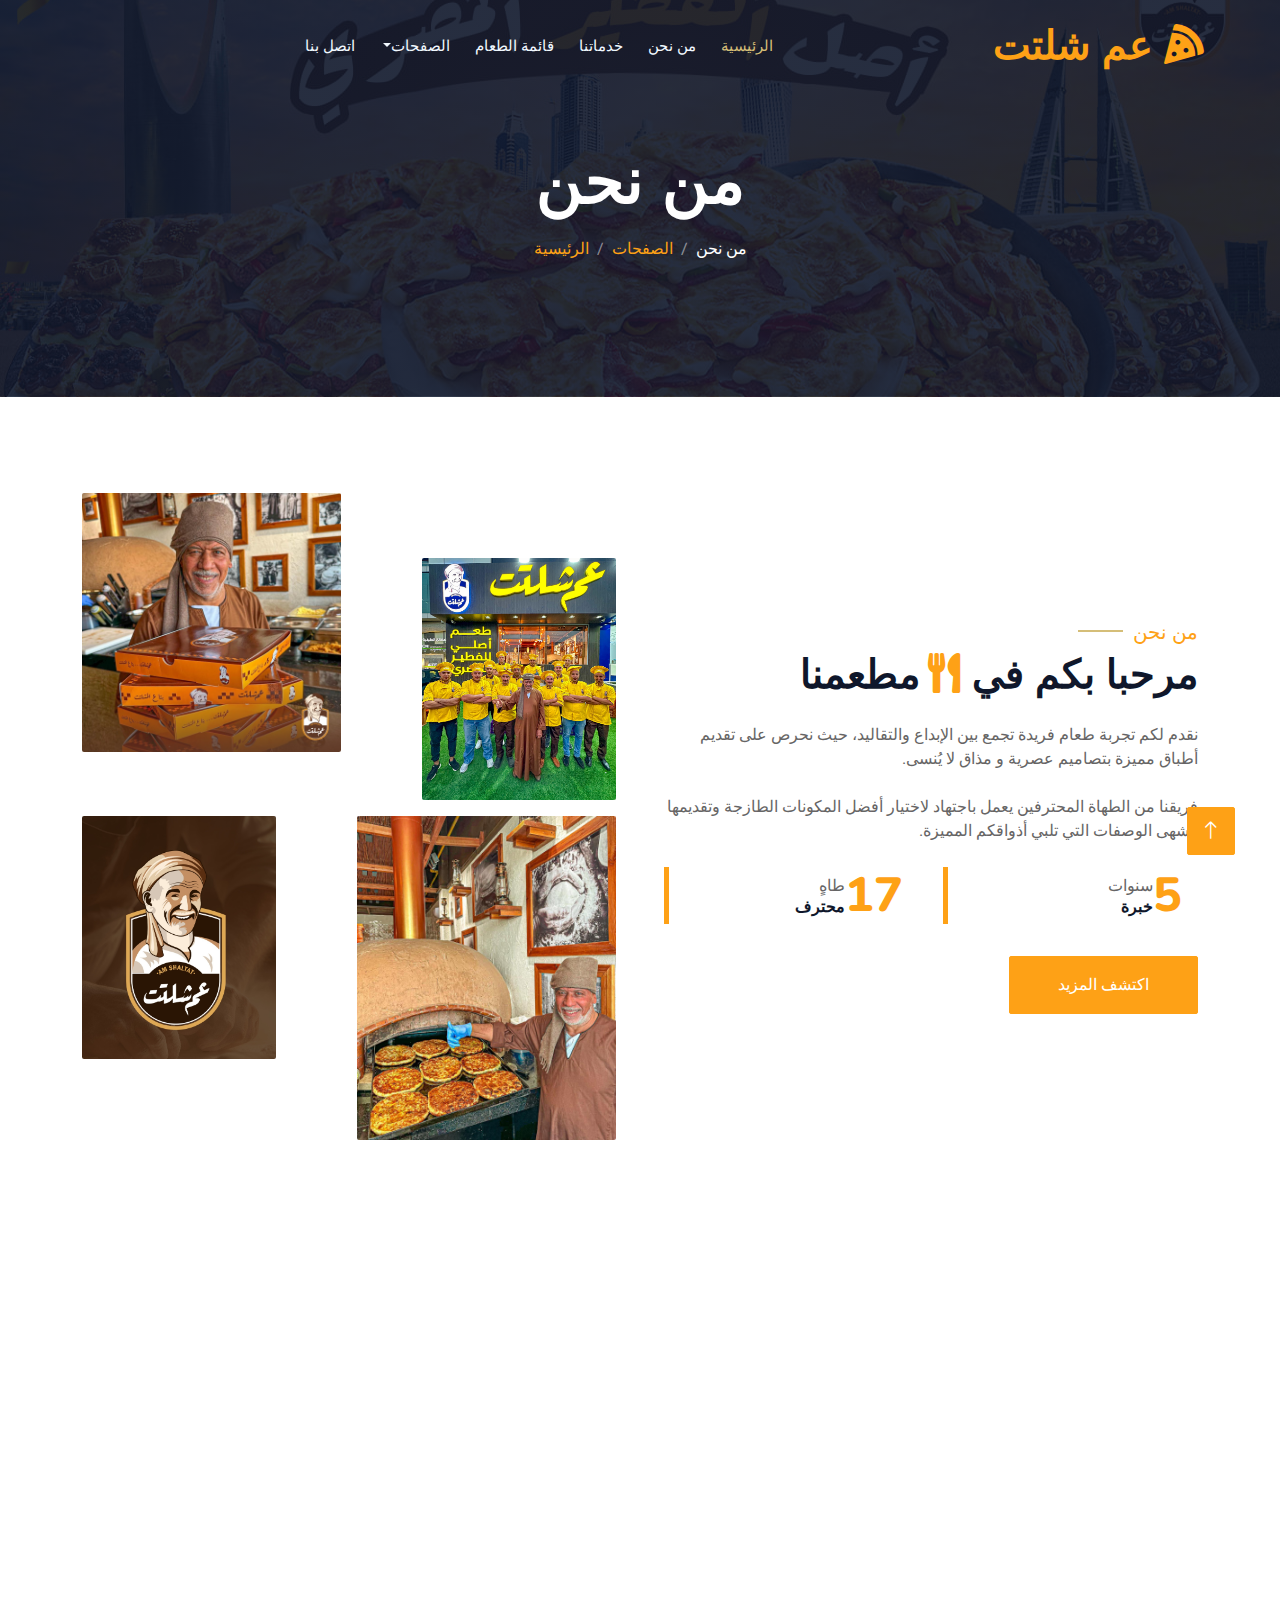
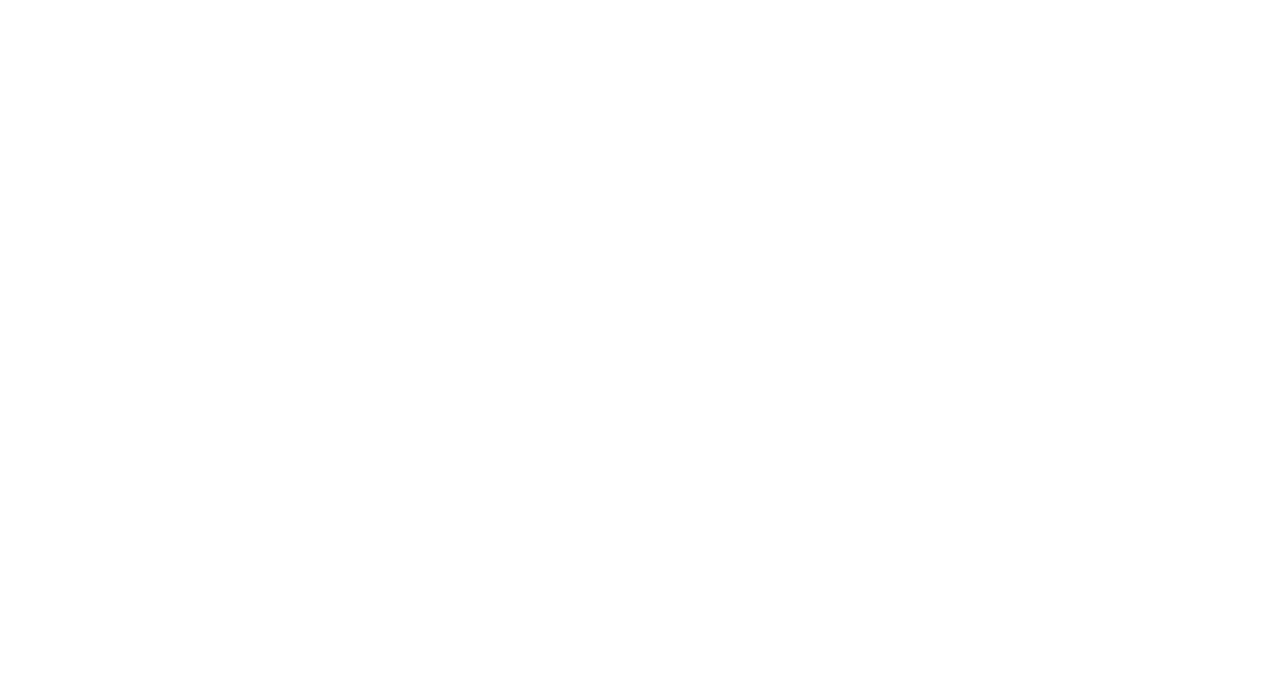
==== about.html @ 92947653 "End" ====
<!DOCTYPE html>
<html lang="en">

<head>
    <meta charset="utf-8">
    <title>El-Madinuh</title>
    <meta content="width=device-width, initial-scale=1.0" name="viewport">
    <meta content="" name="keywords">
    <meta content="" name="description">
    <link rel="shortcut icon" type="image/png" href="img/bg-hero.jpg">

    <!-- Favicon -->
    <link href="img/favicon.ico" rel="icon">

    <!-- Google Web Fonts -->
    <link rel="preconnect" href="https://fonts.googleapis.com">
    <link rel="preconnect" href="https://fonts.gstatic.com" crossorigin>
    <link href="https://fonts.googleapis.com/css2?family=Heebo:wght@400;500;600&family=Nunito:wght@600;700;800&family=Pacifico&display=swap" rel="stylesheet">

    <!-- Icon Font Stylesheet -->
    <link href="https://cdnjs.cloudflare.com/ajax/libs/font-awesome/5.10.0/css/all.min.css" rel="stylesheet">
    <link href="https://cdn.jsdelivr.net/npm/bootstrap-icons@1.4.1/font/bootstrap-icons.css" rel="stylesheet">

    <!-- Libraries Stylesheet -->
    <link href="lib/animate/animate.min.css" rel="stylesheet">
    <link href="lib/owlcarousel/assets/owl.carousel.min.css" rel="stylesheet">
    <link href="lib/tempusdominus/css/tempusdominus-bootstrap-4.min.css" rel="stylesheet" />

    <!-- Customized Bootstrap Stylesheet -->
    <link href="css/bootstrap.min.css" rel="stylesheet">

    <!-- Template Stylesheet -->
    <link href="css/style.css" rel="stylesheet">
</head>

<body>
    <div class="container-xxl bg-white p-0">
        <!-- Spinner Start -->
        <div id="spinner" class="show bg-white position-fixed translate-middle w-100 vh-100 top-50 start-50 d-flex align-items-center justify-content-center">
            <div class="spinner-border text-primary" style="width: 3rem; height: 3rem;" role="status">
                <span class="sr-only">Loading...</span>
            </div>
        </div>
        <!-- Spinner End -->


        <!-- Navbar & Hero Start -->
        <div class="container-xxl position-relative p-0">
            <nav class="navbar navbar-expand-lg navbar-dark bg-dark px-4 px-lg-5 py-3 py-lg-0">
                <div class="container-fluid d-flex justify-content-between align-items-center">
                    
                    <!-- زر القائمة (على اليسار) -->
                    <button class="navbar-toggler order-1" type="button" data-bs-toggle="collapse" data-bs-target="#navbarCollapse">
                        <span class="fa fa-bars"></span>
                    </button>
                    
                    <!-- القائمة في المنتصف -->
                    <div class="collapse navbar-collapse justify-content-center" id="navbarCollapse">
                        <div class="navbar-nav py-0">
                            <a href="index.html" class="nav-item nav-link active">الرئيسية</a>
                            <a href="about.html" class="nav-item nav-link">من نحن</a>
                            <a href="service.html" class="nav-item nav-link">خدماتنا</a>
                            <a href="menu.html" class="nav-item nav-link">قائمة الطعام</a>
                            <div class="nav-item dropdown">
                                <a href="#" class="nav-link dropdown-toggle" data-bs-toggle="dropdown">الصفحات</a>
                                <div class="dropdown-menu m-0">
                                    <a href="booking.html" class="dropdown-item">الحجز</a>
                                    <a href="team.html" class="dropdown-item">فريقنا</a>
                                    <a href="testimonial.html" class="dropdown-item">آراء العملاء</a>
                                </div>
                            </div>
                            <a href="contact.html" class="nav-item nav-link">اتصل بنا</a>
                        </div>
                    </div>
            
                    <!-- الشعار (على اليمين) -->
                    <a href="" class="navbar-brand p-0 order-2">
                        <h1 class="text-primary m-0">عم شلتت <i class="fa fa-pizza-slice"></i></h1>
                    </a>
                    
                </div>
            </nav>
            

            <div class="container-xxl py-5 bg-dark hero-header mb-5">
                <div class="container text-center my-5 pt-5 pb-4">
                    <h1 class="display-3 text-white mb-3 animated slideInDown">من نحن</h1>
                    <nav aria-label="breadcrumb">
                        <ol class="breadcrumb justify-content-center text-uppercase">
                            <li class="breadcrumb-item"><a href="#">الرئيسية</a></li>
                            <li class="breadcrumb-item"><a href="#">الصفحات</a></li>
                            <li class="breadcrumb-item text-white active" aria-current="page">من نحن</li>
                        </ol>
                    </nav>
                </div>
            </div>
        </div>
        <!-- Navbar & Hero End -->


        <!-- About Start -->
        <div class="container-xxl py-5">
            <div class="container">
                <div class="row g-5 align-items-center">
                    <div class="col-lg-6">
                        <div class="row g-3">
                            <div class="col-6 text-end wow fadeInRight" data-wow-delay="0.1s">
                                <img class="img-fluid rounded w-100 zoomIn" src="img/about-1.jpg">
                            </div>
                            <div class="col-6 text-end wow fadeInRight" data-wow-delay="0.3s">
                                <img class="img-fluid rounded w-75 zoomIn" src="img/about-2.jpg" style="margin-top: 25%;">
                            </div>
                            <div class="col-6 text-start wow fadeInLeft" data-wow-delay="0.5s">
                                <img class="img-fluid rounded w-75 zoomIn" src="img/about-3.jpg">
                            </div>
                            <div class="col-6 text-start wow fadeInLeft" data-wow-delay="0.7s">
                                <img class="img-fluid rounded w-100 zoomIn" src="img/about-4.jpg">
                            </div>
                        </div>
                    </div>
                    <div class="col-lg-6 wow fadeInUp text-abuot" data-wow-delay="0.5s">
                        <h5 class="section-title ff-secondary text-end text-primary fw-normal">من نحن</h5>
                        <h1 class="mb-4">مرحبا بكم في <i class="fa fa-utensils text-primary ms-2"></i>مطعمنا</h1>
                        <p class="mb-4 animate__animated animate__fadeInRight">
                            نقدم لكم تجربة طعام فريدة تجمع بين الإبداع والتقاليد، حيث نحرص على تقديم أطباق مميزة بتصاميم عصرية و مذاق لا يُنسى.
                        </p>
                        <p class="mb-4 animate__animated animate__fadeInRight animate__delay-1s">
                            فريقنا من الطهاة المحترفين يعمل باجتهاد لاختيار أفضل المكونات الطازجة وتقديمها بأشهى الوصفات التي تلبي أذواقكم المميزة.
                        </p>
                        <div class="row g-4 mb-4">
                            <div class="col-sm-6 wow flipInX" data-wow-delay="0.3s">
                                <div class="d-flex align-items-center border-start border-5 border-primary px-3">
                                    <h1 class="flex-shrink-0 display-5 text-primary mb-0" data-toggle="counter-up">15</h1>
                                    <div class="ps-4">
                                        <p class="mb-0">سنوات</p>
                                        <h6 class="text-uppercase mb-0">خبرة</h6>
                                    </div>
                                </div>
                            </div>
                            <div class="col-sm-6 wow flipInX" data-wow-delay="0.6s">
                                <div class="d-flex align-items-center border-start border-5 border-primary px-3">
                                    <h1 class="flex-shrink-0 display-5 text-primary mb-0" data-toggle="counter-up">50</h1>
                                    <div class="ps-4">
                                        <p class="mb-0">طاهٍ</p>
                                        <h6 class="text-uppercase mb-0">محترف</h6>
                                    </div>
                                </div>
                            </div>
                        </div>
                        <a class="btn btn-primary py-3 px-5 mt-2 wobble-horizontal" href="">اكتشف المزيد</a>
                    </div>
                </div>
            </div>
        </div>
        <!-- About End -->


        <!-- Team Start -->
        <div class="container-xxl pt-5 pb-3">
            <div class="container">
                <div class="text-center wow fadeInUp" data-wow-delay="0.1s">
                    <h5 class="section-title ff-secondary text-center text-primary fw-normal">أعضاء الفريق</h5>
                    <h1 class="mb-5">طهاتنا المحترفون</h1>
                </div>
                <div class="row g-4">
                    <div class="col-lg-3 col-md-6 wow fadeInUp" data-wow-delay="0.1s">
                        <div class="team-item text-center rounded overflow-hidden">
                            <div class="rounded-circle overflow-hidden m-4">
                                <img class="img-fluid" src="img/team-1.jpg" alt="">
                            </div>
                            <h5 class="mb-0">أحمد علي</h5>
                            <small>الشيف التنفيذي</small>
                            <div class="d-flex justify-content-center mt-3">
                                <a class="btn btn-square btn-primary mx-1" href=""><i class="fab fa-facebook-f"></i></a>
                                <a class="btn btn-square btn-primary mx-1" href=""><i class="fab fa-twitter"></i></a>
                                <a class="btn btn-square btn-primary mx-1" href=""><i class="fab fa-instagram"></i></a>
                            </div>
                        </div>
                    </div>
                    <div class="col-lg-3 col-md-6 wow fadeInUp" data-wow-delay="0.3s">
                        <div class="team-item text-center rounded overflow-hidden">
                            <div class="rounded-circle overflow-hidden m-4">
                                <img class="img-fluid" src="img/team-2.jpg" alt="">
                            </div>
                            <h5 class="mb-0">خالد عبد الرحمن</h5>
                            <small>متخصصة في الحلويات</small>
                            <div class="d-flex justify-content-center mt-3">
                                <a class="btn btn-square btn-primary mx-1" href=""><i class="fab fa-facebook-f"></i></a>
                                <a class="btn btn-square btn-primary mx-1" href=""><i class="fab fa-twitter"></i></a>
                                <a class="btn btn-square btn-primary mx-1" href=""><i class="fab fa-instagram"></i></a>
                            </div>
                        </div>
                    </div>
                    <div class="col-lg-3 col-md-6 wow fadeInUp" data-wow-delay="0.5s">
                        <div class="team-item text-center rounded overflow-hidden">
                            <div class="rounded-circle overflow-hidden m-4">
                                <img class="img-fluid" src="img/team-3.jpg" alt="">
                            </div>
                            <h5 class="mb-0">خالد السعدي</h5>
                            <small>شيف المأكولات البحرية</small>
                            <div class="d-flex justify-content-center mt-3">
                                <a class="btn btn-square btn-primary mx-1" href=""><i class="fab fa-facebook-f"></i></a>
                                <a class="btn btn-square btn-primary mx-1" href=""><i class="fab fa-twitter"></i></a>
                                <a class="btn btn-square btn-primary mx-1" href=""><i class="fab fa-instagram"></i></a>
                            </div>
                        </div>
                    </div>
                    <div class="col-lg-3 col-md-6 wow fadeInUp" data-wow-delay="0.7s">
                        <div class="team-item text-center rounded overflow-hidden">
                            <div class="rounded-circle overflow-hidden m-4">
                                <img class="img-fluid" src="img/team-4.jpg" alt="">
                            </div>
                            <h5 class="mb-0">احمد ناصر</h5>
                            <small>خبيرة الطهي الإيطالي</small>
                            <div class="d-flex justify-content-center mt-3">
                                <a class="btn btn-square btn-primary mx-1" href=""><i class="fab fa-facebook-f"></i></a>
                                <a class="btn btn-square btn-primary mx-1" href=""><i class="fab fa-twitter"></i></a>
                                <a class="btn btn-square btn-primary mx-1" href=""><i class="fab fa-instagram"></i></a>
                            </div>
                        </div>
                    </div>
                </div>
            </div>
        </div>
        <!-- Team End -->
        

        <!-- Footer Start -->
        <div class="container-fluid bg-dark text-light footer pt-5 mt-5 wow fadeIn" data-wow-delay="0.1s">
            <div class="container py-5">
                <div class="row g-5 text-end">
                    <div class="col-lg-3 col-md-6">
                        <h4 class="section-title ff-secondary text-end text-primary fw-normal mb-4">الشركة</h4>
                        <a class="btn btn-link" href="">من نحن</a>
                        <a class="btn btn-link" href="">اتصل بنا</a>
                        <a class="btn btn-link" href="">الحجز</a>
                        <a class="btn btn-link" href="">سياسة الخصوصية</a>
                        <a class="btn btn-link" href="">الشروط والأحكام</a>
                    </div>
                    <div class="col-lg-3 col-md-6">
                        <h4 class="section-title ff-secondary text-end text-primary fw-normal mb-4">تواصل معنا</h4>
                        <p class="mb-2"><i class="fa fa-map-marker-alt ms-3"></i>123 شارع، نيويورك، الولايات المتحدة</p>
                        <p class="mb-2"><i class="fa fa-phone-alt ms-3"></i>+012 345 67890</p>
                        <p class="mb-2"><i class="fa fa-envelope ms-3"></i>info@example.com</p>
                        <div class="d-flex pt-2 justify-content-end">
                            <a class="btn btn-outline-light btn-social ms-2" href=""><i class="fab fa-twitter"></i></a>
                            <a class="btn btn-outline-light btn-social ms-2" href=""><i class="fab fa-facebook-f"></i></a>
                            <a class="btn btn-outline-light btn-social ms-2" href=""><i class="fab fa-youtube"></i></a>
                            <a class="btn btn-outline-light btn-social ms-2" href=""><i class="fab fa-linkedin-in"></i></a>
                        </div>
                    </div>
                    <div class="col-lg-3 col-md-6">
                        <h4 class="section-title ff-secondary text-end text-primary fw-normal mb-4">ساعات العمل</h4>
                        <h5 class="text-light fw-normal">الإثنين - السبت</h5>
                        <p>09 صباحًا - 09 مساءً</p>
                        <h5 class="text-light fw-normal">الأحد</h5>
                        <p>10 صباحًا - 08 مساءً</p>
                    </div>
                    <div class="col-lg-3 col-md-6">
                        <h4 class="section-title ff-secondary text-end text-primary fw-normal mb-4">النشرة الإخبارية</h4>
                        <p>اشترك معنا للحصول على آخر العروض والتحديثات.</p>
                        <div class="position-relative mx-auto" style="max-width: 400px;">
                            <input class="form-control border-primary w-100 py-3 ps-4 pe-5 text-end" type="text" placeholder="أدخل بريدك الإلكتروني">
                            <button type="button" class="btn btn-primary py-2 position-absolute top-0 start-0 mt-2 ms-2">اشترك</button>
                        </div>
                    </div>
                </div>
            </div>
            <div class="container">
                <div class="copyright">
                    <div class="row">
                        <div class="col-md-6 text-center text-md-end mb-3 mb-md-0">
                            &copy; <a class="border-bottom" href="#">اسم موقعك</a>، جميع الحقوق محفوظة.
                            <br> تصميم بواسطة <a class="border-bottom" href="https://htmlcodex.com">HTML Codex</a>
                        </div>
                        <div class="col-md-6 text-center text-md-start">
                            <div class="footer-menu">
                                <a href="">الرئيسية</a>
                                <a href="">سياسة الكوكيز</a>
                                <a href="">المساعدة</a>
                                <a href="">الأسئلة الشائعة</a>
                            </div>
                        </div>
                    </div>
                </div>
            </div>
        </div>
        
        <!-- Footer End -->


        <!-- Back to Top -->
        <a href="#" class="btn btn-lg btn-primary btn-lg-square back-to-top"><i class="bi bi-arrow-up"></i></a>
    </div>

    <!-- JavaScript Libraries -->
    <script src="https://code.jquery.com/jquery-3.4.1.min.js"></script>
    <script src="https://cdn.jsdelivr.net/npm/bootstrap@5.0.0/dist/js/bootstrap.bundle.min.js"></script>
    <script src="lib/wow/wow.min.js"></script>
    <script src="lib/easing/easing.min.js"></script>
    <script src="lib/waypoints/waypoints.min.js"></script>
    <script src="lib/counterup/counterup.min.js"></script>
    <script src="lib/owlcarousel/owl.carousel.min.js"></script>
    <script src="lib/tempusdominus/js/moment.min.js"></script>
    <script src="lib/tempusdominus/js/moment-timezone.min.js"></script>
    <script src="lib/tempusdominus/js/tempusdominus-bootstrap-4.min.js"></script>

    <!-- Template Javascript -->
    <script src="js/main.js"></script>
</body>

</html>
---- css/style.css ----
/********** Template CSS **********/
:root {
    --primary: #d5be78;
    --light: #F1F8FF;
    --dark: #0F172B;
}

.ff-secondary {
    font-family: 'Pacifico', cursive;
}

.fw-medium {
    font-weight: 600 !important;
}

.fw-semi-bold {
    font-weight: 700 !important;
}

.back-to-top {
    position: fixed;
    display: none;
    right: 45px;
    bottom: 45px;
    z-index: 99;
}


/*** Spinner ***/
#spinner {
    opacity: 0;
    visibility: hidden;
    transition: opacity .5s ease-out, visibility 0s linear .5s;
    z-index: 99999;
}

#spinner.show {
    transition: opacity .5s ease-out, visibility 0s linear 0s;
    visibility: visible;
    opacity: 1;
}


/*** Button ***/
.btn {
    font-family: 'Nunito', sans-serif;
    font-weight: 500;
    text-transform: uppercase;
    transition: .5s;
}

.btn.btn-primary,
.btn.btn-secondary {
    color: #ffffff;
}

.btn-square {
    width: 38px;
    height: 38px;
}

.btn-sm-square {
    width: 32px;
    height: 32px;
}

.btn-lg-square {
    width: 48px;
    height: 48px;
}

.btn-square,
.btn-sm-square,
.btn-lg-square {
    padding: 0;
    display: flex;
    align-items: center;
    justify-content: center;
    font-weight: normal;
    border-radius: 2px;
}


/*** Navbar ***/
.navbar-dark .navbar-nav .nav-link {
    position: relative;
    margin-left: 25px;
    padding: 35px 0;
    font-size: 15px;
    color: var(--light) !important;
    text-transform: uppercase;
    font-weight: 500;
    outline: none;
    transition: .5s;
}
.navbar-nav {
    direction: rtl;
}
.text-abuot {
    direction: rtl;

}
.text-Service{
    direction: rtl;
}
.service-item:hover {
    transform: translateY(-5px);
    transition: all 0.3s ease;
    box-shadow: 0 5px 15px rgba(0,0,0,0.1);
}

.sticky-top.navbar-dark .navbar-nav .nav-link {
    padding: 20px 0;
}

.navbar-dark .navbar-nav .nav-link:hover,
.navbar-dark .navbar-nav .nav-link.active {
    color: var(--primary) !important;
}

.navbar-dark .navbar-brand img {
    max-height: 60px;
    transition: .5s;
}

.sticky-top.navbar-dark .navbar-brand img {
    max-height: 45px;
}

@media (max-width: 991.98px) {
    .sticky-top.navbar-dark {
        position: relative;
    }

    .navbar-dark .navbar-collapse {
        margin-top: 15px;
        border-top: 1px solid rgba(255, 255, 255, .1)
    }

    .navbar-dark .navbar-nav .nav-link,
    .sticky-top.navbar-dark .navbar-nav .nav-link {
        padding: 10px 0;
        margin-left: 0;
    }

    .navbar-dark .navbar-brand img {
        max-height: 45px;
    }
}

@media (min-width: 992px) {
    .navbar-dark {
        position: absolute;
        width: 100%;
        top: 0;
        left: 0;
        z-index: 999;
        background: transparent !important;
    }
    
    .sticky-top.navbar-dark {
        position: fixed;
        background: var(--dark) !important;
    }
}


/*** Hero Header ***/
.hero-header {
    background: linear-gradient(rgba(15, 23, 43, .9), rgba(15, 23, 43, .9)), url(../img/bg-hero.jpg);
    background-position: center center;
    background-repeat: no-repeat;
    background-size: cover;
}

.hero-header img {
    animation: imgRotate 35s linear infinite;
}

@keyframes imgRotate { 
    100% { 
        transform: rotate(360deg); 
    } 
}

.breadcrumb-item + .breadcrumb-item::before {
    color: rgba(255, 255, 255, .5);
}


/*** Section Title ***/
.section-title {
    position: relative;
    display: inline-block;
}

.section-title::before {
    position: absolute;
    content: "";
    width: 45px;
    height: 2px;
    top: 50%;
    left: -55px;
    margin-top: -1px;
    background: var(--primary);
}

.section-title::after {
    position: absolute;
    content: "";
    width: 45px;
    height: 2px;
    top: 50%;
    right: -55px;
    margin-top: -1px;
    background: var(--primary);
}

.section-title.text-start::before,
.section-title.text-end::after {
    display: none;
}


/*** Service ***/
.service-item {
    box-shadow: 0 0 45px rgba(0, 0, 0, .08);
    transition: .5s;
}

.service-item:hover {
    background: var(--primary);
}

.service-item * {
    transition: .5s;
}

.service-item:hover * {
    color: var(--light) !important;
}


/*** Food Menu ***/
.nav-pills .nav-item .active {
    border-bottom: 2px solid var(--primary);
}


/*** Youtube eo ***/
.video {
    position: relative;
    height: 100%;
    min-height: 500px;
    background: linear-gradient(rgba(15, 23, 43, .1), rgba(15, 23, 43, .1)), url(../img/video.jpg);
    background-position: center center;
    background-repeat: no-repeat;
    background-size: cover;
}

.video .btn-play {
    position: absolute;
    z-index: 3;
    top: 50%;
    left: 50%;
    transform: translateX(-50%) translateY(-50%);
    box-sizing: content-box;
    display: block;
    width: 32px;
    height: 44px;
    border-radius: 50%;
    border: none;
    outline: none;
    padding: 18px 20px 18px 28px;
}

.video .btn-play:before {
    content: "";
    position: absolute;
    z-index: 0;
    left: 50%;
    top: 50%;
    transform: translateX(-50%) translateY(-50%);
    display: block;
    width: 100px;
    height: 100px;
    background: var(--primary);
    border-radius: 50%;
    animation: pulse-border 1500ms ease-out infinite;
}

.video .btn-play:after {
    content: "";
    position: absolute;
    z-index: 1;
    left: 50%;
    top: 50%;
    transform: translateX(-50%) translateY(-50%);
    display: block;
    width: 100px;
    height: 100px;
    background: var(--primary);
    border-radius: 50%;
    transition: all 200ms;
}

.video .btn-play img {
    position: relative;
    z-index: 3;
    max-width: 100%;
    width: auto;
    height: auto;
}

.video .btn-play span {
    display: block;
    position: relative;
    z-index: 3;
    width: 0;
    height: 0;
    border-left: 32px solid var(--dark);
    border-top: 22px solid transparent;
    border-bottom: 22px solid transparent;
}

@keyframes pulse-border {
    0% {
        transform: translateX(-50%) translateY(-50%) translateZ(0) scale(1);
        opacity: 1;
    }

    100% {
        transform: translateX(-50%) translateY(-50%) translateZ(0) scale(1.5);
        opacity: 0;
    }
}

#videoModal {
    z-index: 99999;
}

#videoModal .modal-dialog {
    position: relative;
    max-width: 800px;
    margin: 60px auto 0 auto;
}

#videoModal .modal-body {
    position: relative;
    padding: 0px;
}

#videoModal .close {
    position: absolute;
    width: 30px;
    height: 30px;
    right: 0px;
    top: -30px;
    z-index: 999;
    font-size: 30px;
    font-weight: normal;
    color: #FFFFFF;
    background: #000000;
    opacity: 1;
}


/*** Team ***/
.team-item {
    box-shadow: 0 0 45px rgba(0, 0, 0, .08);
    height: calc(100% - 38px);
    transition: .5s;
}

.team-item img {
    transition: .5s;
}

.team-item:hover img {
    transform: scale(1.1);
}

.team-item:hover {
    height: 100%;
}

.team-item .btn {
    border-radius: 38px 38px 0 0;
}


/*** Testimonial ***/
.testimonial-carousel .owl-item .testimonial-item,
.testimonial-carousel .owl-item.center .testimonial-item * {
    transition: .5s;
}

.testimonial-carousel .owl-item.center .testimonial-item {
    background: var(--primary) !important;
    border-color: var(--primary) !important;
}

.testimonial-carousel .owl-item.center .testimonial-item * {
    color: var(--light) !important;
}

.testimonial-carousel .owl-dots {
    margin-top: 24px;
    display: flex;
    align-items: flex-end;
    justify-content: center;
}

.testimonial-carousel .owl-dot {
    position: relative;
    display: inline-block;
    margin: 0 5px;
    width: 15px;
    height: 15px;
    border: 1px solid #CCCCCC;
    border-radius: 15px;
    transition: .5s;
}

.testimonial-carousel .owl-dot.active {
    background: var(--primary);
    border-color: var(--primary);
}


/*** Footer ***/
.footer .btn.btn-social {
    margin-right: 5px;
    width: 35px;
    height: 35px;
    display: flex;
    align-items: center;
    justify-content: center;
    color: var(--light);
    border: 1px solid #FFFFFF;
    border-radius: 35px;
    transition: .3s;
}

.footer .btn.btn-social:hover {
    color: var(--primary);
}

.footer .btn.btn-link {
    display: block;
    margin-bottom: 5px;
    padding: 0;
    text-align: left;
    color: #FFFFFF;
    font-size: 15px;
    font-weight: normal;
    text-transform: capitalize;
    transition: .3s;
}

.footer .btn.btn-link::before {
    position: relative;
    content: "\f105";
    font-family: "Font Awesome 5 Free";
    font-weight: 900;
    margin-right: 10px;
}

.footer .btn.btn-link:hover {
    letter-spacing: 1px;
    box-shadow: none;
}

.footer .copyright {
    padding: 25px 0;
    font-size: 15px;
    border-top: 1px solid rgba(256, 256, 256, .1);
}

.footer .copyright a {
    color: var(--light);
}

.footer .footer-menu a {
    margin-right: 15px;
    padding-right: 15px;
    border-right: 1px solid rgba(255, 255, 255, .1);
}

.footer .footer-menu a:last-child {
    margin-right: 0;
    padding-right: 0;
    border-right: none;
}
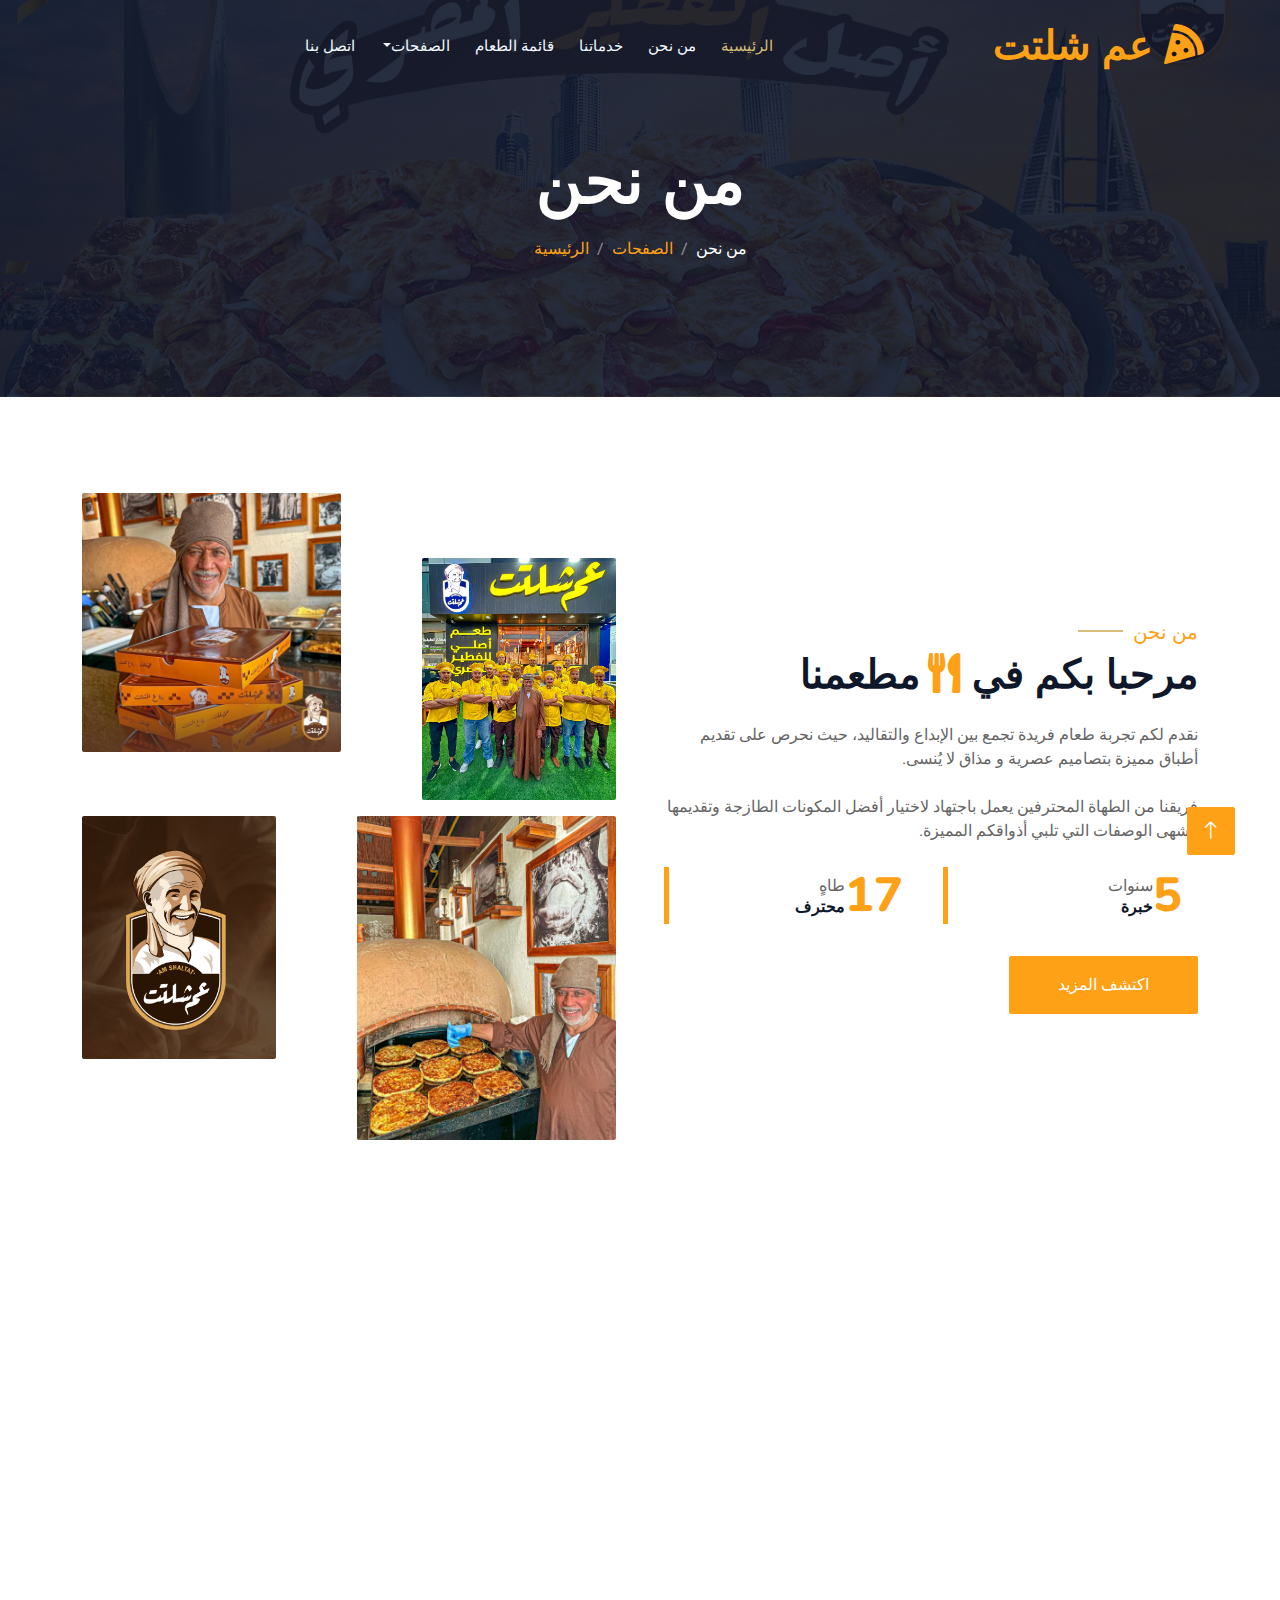
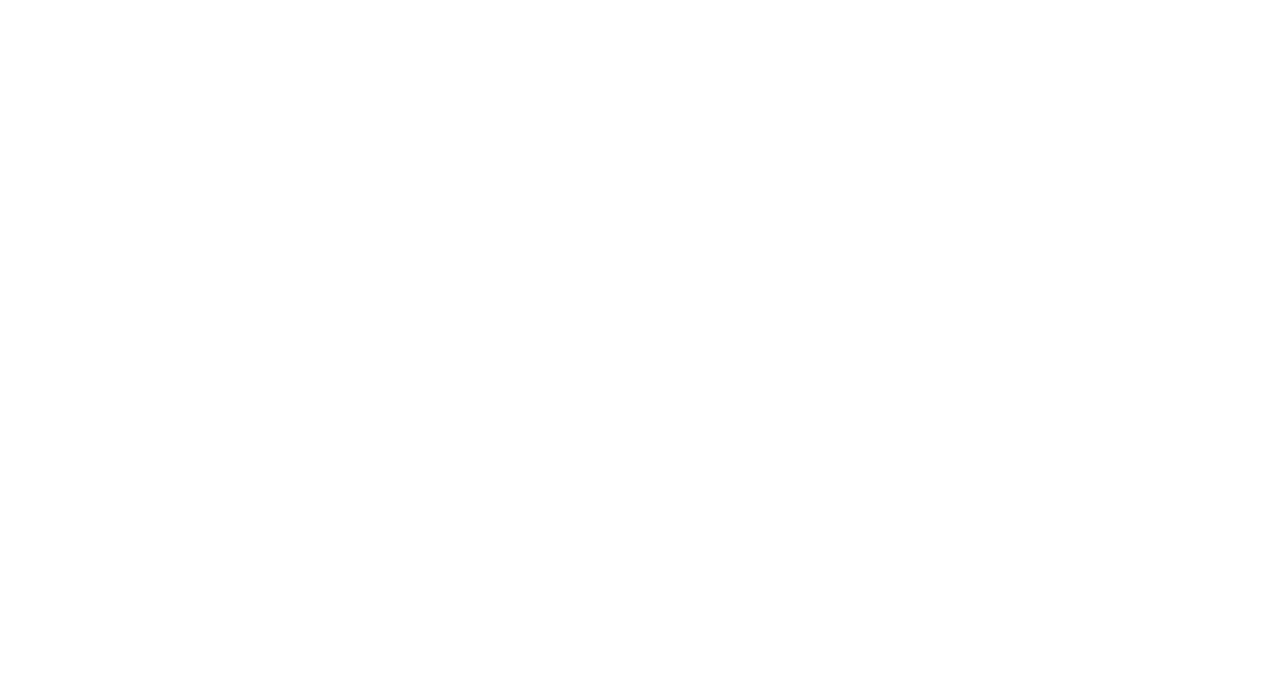
==== commit 67aa2656: "Add ZoomOut animation" ====
--- a/about.html
+++ b/about.html
@@ -3,7 +3,7 @@
 
 <head>
     <meta charset="utf-8">
-    <title>El-Madinuh</title>
+    <title>3m-shaltat</title>
     <meta content="width=device-width, initial-scale=1.0" name="viewport">
     <meta content="" name="keywords">
     <meta content="" name="description">
